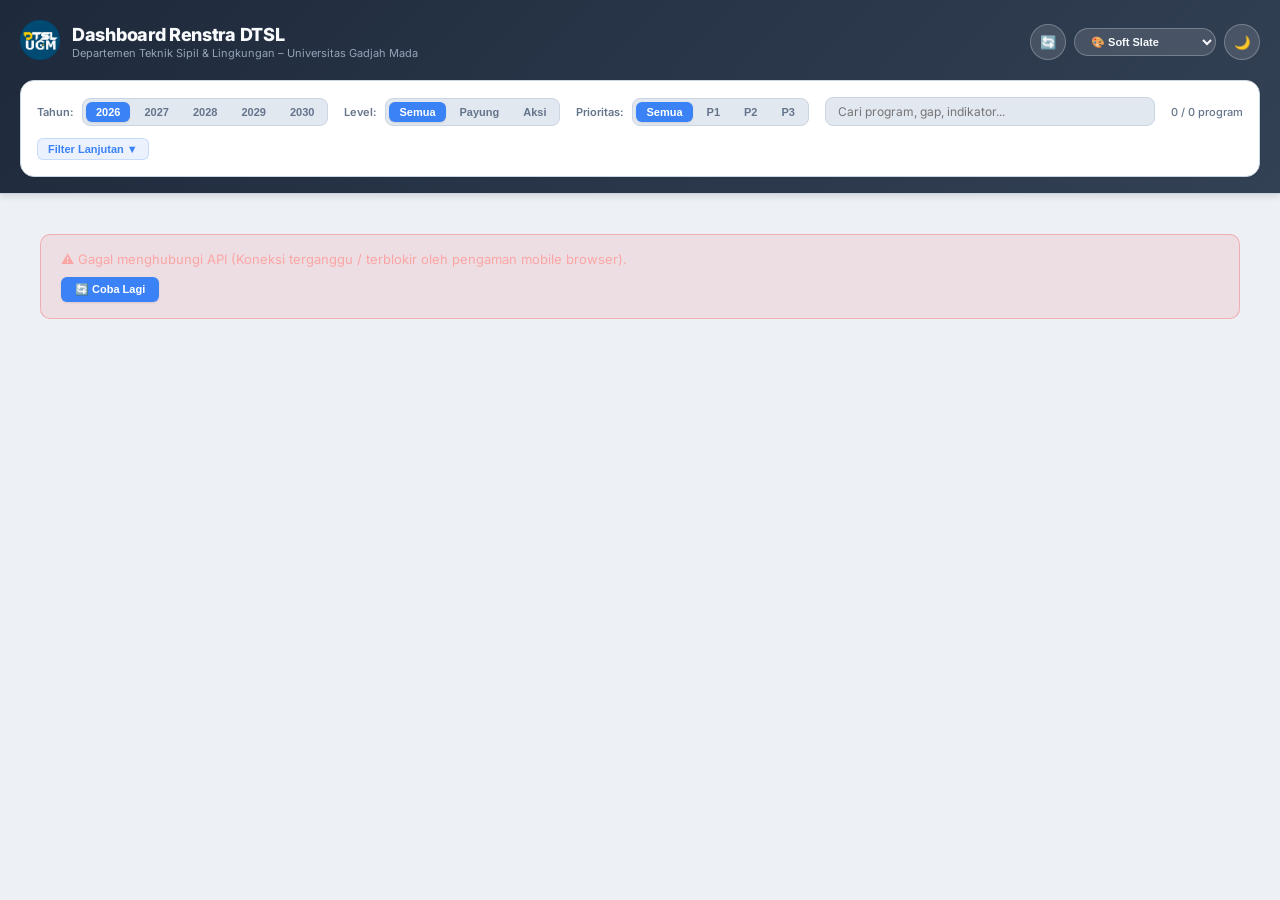
==== dashboard_master.html @ 09e30f54 "Fix variable assignment and format values in dashboard" ====
<!DOCTYPE html>
<html lang="id">

<head>
  <meta charset="UTF-8">
  <meta name="viewport" content="width=device-width, initial-scale=1.0">
  <title>Dashboard Renstra DTSL</title>
  <meta name="description"
    content="Dashboard monitoring data pendukung Rencana Strategis Departemen Teknik Sipil dan Lingkungan FT UGM">
  <link rel="preconnect" href="https://fonts.googleapis.com">
  <link href="https://fonts.googleapis.com/css2?family=Inter:wght@400;500;600;700;800&display=swap" rel="stylesheet">
  <link rel="stylesheet" href="styles.css">
</head>

<body>

  <header class="header">
    <div class="header-inner">
      <div class="header-top">
        <div class="logo-container">
          <img src="logo%20DTSL.png" alt="Logo DTSL" class="dtsl-logo"
            onerror="this.style.display='none'; this.nextElementSibling.style.display='flex'">
          <div class="logo-badge" style="display:none;">📊</div>
        </div>
        <div class="header-title">
          <h1>Dashboard Renstra DTSL</h1>
          <p>Departemen Teknik Sipil &amp; Lingkungan – Universitas Gadjah Mada</p>
        </div>
        <div class="theme-controls">
          <button id="btn-refresh-data" class="theme-toggle" title="Refresh Data dari Spreadsheet"
            aria-label="Refresh Data">
            🔄
          </button>
          <select id="palette-select" class="palette-select" title="Pilih Variasi Tema Palette">
            <option value="slate">🎨 Soft Slate</option>
            <option value="sage">🌿 Warm Sage</option>
            <option value="nordic">🟣 Nordic Twilight</option>
          </select>
          <button id="theme-toggle" class="theme-toggle" aria-label="Toggle Mode Dark/Light">
            🌙
          </button>
        </div>
      </div>
      <div class="filter-panel">
        <div class="filter-top">
          <div class="filter-group-inline">
            <span class="filter-label">Tahun:</span>
            <div class="filter-chips" id="filter-tahun">
              <button class="f-chip active" data-val="2026">2026</button>
              <button class="f-chip" data-val="2027">2027</button>
              <button class="f-chip" data-val="2028">2028</button>
              <button class="f-chip" data-val="2029">2029</button>
              <button class="f-chip" data-val="2030">2030</button>
            </div>
          </div>

          <div class="filter-group-inline">
            <span class="filter-label">Level:</span>
            <div class="filter-chips" id="filter-level">
              <button class="f-chip active" data-val="">Semua</button>
              <button class="f-chip" data-val="Payung">Payung</button>
              <button class="f-chip" data-val="Aksi">Aksi</button>
            </div>
          </div>

          <div class="filter-group-inline">
            <span class="filter-label">Prioritas:</span>
            <div class="filter-chips" id="filter-prioritas">
              <button class="f-chip active" data-val="">Semua</button>
              <button class="f-chip" data-val="1">P1</button>
              <button class="f-chip" data-val="2">P2</button>
              <button class="f-chip" data-val="3">P3</button>
            </div>
          </div>

          <div class="search-box">
            <input type="text" id="filter-search" placeholder="Cari program, gap, indikator...">
          </div>

          <div class="program-count" id="program-count">0 / 0 program</div>
        </div>

        <button class="btn-lanjutan" id="btn-lanjutan">Filter Lanjutan ▼</button>

        <div class="filter-lanjutan-panel" id="filter-lanjutan-panel">
          <div class="filter-group">
            <span class="filter-label">Bidang:</span>
            <select id="filter-bidang">
              <option value="">Semua Bidang</option>
            </select>
          </div>
          <div class="filter-group">
            <span class="filter-label">Program Payung:</span>
            <select id="filter-payung">
              <option value="">Semua Program Payung</option>
            </select>
          </div>
          <div class="filter-group">
            <span class="filter-label">PIC:</span>
            <select id="filter-pic">
              <option value="">Semua PIC</option>
            </select>
          </div>
          <div class="filter-group">
            <span class="filter-label">Sumber Gap:</span>
            <select id="filter-sumber">
              <option value="">Semua Sumber Gap</option>
            </select>
          </div>
        </div>
      </div>
    </div>
  </header>

  <main class="main" id="main-content">
    <div class="loading-overlay" id="loading">
      <div class="spinner"></div>
      <span>Memuat data Renstra...</span>
    </div>
  </main>

  <script>
    // ============================================================
    // KONFIGURASI
    // ============================================================
    const GAS_URL = "https://script.google.com/macros/s/AKfycbzAt7zgfu2Vcob2udooj6aiXQqyfJF-vC3CfpI1e9u-A3dTEus0K0Vx3_q2eGch6qcR/exec";
    const CACHE_KEY = "renstra_raw_v3";
    const CACHE_TTL = 30 * 60 * 1000; // 30 menit
    const BASE_YEAR = 2025;

    // Label PIC (singkat) untuk chip RASCE
    const PIC_LABELS = [
      "PIC Kadep & Sekdep", "PIC Dosen DTSL", "PIC Tendik DTSL",
      "PIC Tim SDM, Sarpras, & Keuangan", "PIC Tim Kerjasama",
      "PIC Tim Akademik", "PIC Tim Jaminan Mutu",
      "PIC Prodi TS", "PIC Prodi TIL", "PIC Prodi TSDA",
      "PIC Prodi MTS", "PIC Prodi MSTT", "PIC Prodi MTPBA",
      "PIC Prodi Doktor TS", "PIC Ketua KBK", "PIC Task Force", "PIC Lain-lain"
    ];
    const PIC_SHORT = [
      "Kadep/Sekdep", "Dosen DTSL", "Tendik DTSL",
      "Tim SDM/Sarpras", "Tim Kerjasama", "Tim Akademik", "Tim JM",
      "Prodi TS", "Prodi TIL", "Prodi TSDA",
      "Prodi MTS", "Prodi MSTT", "Prodi MTPBA",
      "Prodi Doktor TS", "Ketua KBK", "Task Force", "Lain-lain"
    ];

    // ============================================================
    // THEME & PALETTE TOGGLE
    // ============================================================
    const themeToggleBtn = document.getElementById('theme-toggle');
    const paletteSelect = document.getElementById('palette-select');
    const prefersDark = window.matchMedia("(prefers-color-scheme: dark)");

    function applyTheme(t) {
      document.documentElement.setAttribute("data-theme", t);
      localStorage.setItem("theme", t);
      themeToggleBtn.textContent = t === "dark" ? "☀️" : "🌙";
    }

    function applyPalette(p) {
      document.documentElement.setAttribute("data-palette", p);
      localStorage.setItem("palette", p);
      if (paletteSelect) paletteSelect.value = p;
    }

    const savedTheme = localStorage.getItem("theme");
    const savedPalette = localStorage.getItem("palette") || "slate";

    applyTheme(savedTheme || (prefersDark.matches ? "dark" : "light"));
    applyPalette(savedPalette);

    themeToggleBtn.addEventListener("click", () => {
      applyTheme(document.documentElement.getAttribute("data-theme") === "dark" ? "light" : "dark");
    });

    if (paletteSelect) {
      paletteSelect.addEventListener("change", e => {
        applyPalette(e.target.value);
      });
    }

    // ============================================================
    // STATE
    // ============================================================
    let allData = [];
    let colMap = {};

    // Auto-detect year initially, clamp to 2026-2030
    let initialYear = new Date().getFullYear();
    if (initialYear < 2026) initialYear = 2026;
    if (initialYear > 2030) initialYear = 2030;

    let filterState = {
      tahun: initialYear,
      level: "",
      prioritas: "",
      search: "",
      bidang: "",
      payung: "",
      pic: "",
      sumber: ""
    };

    // ============================================================
    // UTILS
    // ============================================================
    function norm(s) { return String(s ?? "").trim().replace(/\s+/g, " "); }

    function buildColMap(headers) {
      const m = {};
      headers.forEach((h, i) => { m[norm(h)] = i; });
      return m;
    }

    function isTruthy(v) {
      if (v === true || v === 1 || v === "1" || v === "TRUE") return true;
      if (typeof v === "number" && v > 0) return true;
      if (typeof v === "string" && v.trim() !== "" && v !== "0" && v.toUpperCase() !== "FALSE") return true;
      return false;
    }

    function parseRow(row, cm) {
      const g = (name) => { const i = cm[norm(name)]; return i !== undefined ? row[i] : null; };

      // Jadwal (10 semester: Genap & Gasal per 2026-2030)
      const semList = ["Genap", "Gasal"];
      const jadwal = [];
      for (let y = 0; y < 5; y++) {
        for (let s of semList) {
          jadwal.push(g(`Jadwal ${BASE_YEAR + y} ${s}`));
        }
      }

      // Realisasi/Pelaksanaan (10 semester: Genap & Gasal per 2026-2030)
      const pelaksanaan = [];
      for (let y = 0; y < 5; y++) {
        for (let s of semList) {
          const v = g(`Pelaksanaan ${BASE_YEAR + y} ${s}`);
          pelaksanaan.push(v !== null ? v : null);
        }
      }

      // RASCE: PIC_LABELS, filter non-empty
      const rasce = PIC_LABELS.map((lbl, idx) => ({
        short: PIC_SHORT[idx],
        role: norm(g(lbl))
      })).filter(p => p.role !== "");

      // Anggaran & Sumber (5 tahun)
      const anggaran = [0, 1, 2, 3, 4].map(i => g(`Anggaran ${BASE_YEAR + i} (juta Rupiah)`) ?? g(`Anggaran ${BASE_YEAR + i}`));
      const sumberAnggaran = [0, 1, 2, 3, 4].map(i => g(`Sumber anggaran ${BASE_YEAR + i} (% Sumber)`) ?? g(`Sumber anggaran ${BASE_YEAR + i}`));

      return {
        no: g("No"),
        bidang: norm(g("Bidang")),
        gap: norm(g("Gap")),
        programPayung: norm(g("Program Payung")),
        id: norm(g("ID")),
        indikator: norm(g("Indikator Kinerja (Key Performance)")),
        sumberGap: norm(g("Sumber Gap")),
        program: norm(g("Program (Aksi)")),
        level: norm(g("Level")),
        priority: g("Priority (1-3)"),
        value: g("VALUE"),
        satuan: norm(g("Satuan Output")),
        namaDatabase: norm(g("Nama Database")),
        sheetUrl: norm(g("Sheet")),
        baseline2025: g("Baseline (2025)"),
        target2026: g("Target 2026"),
        target2027: g("Target 2027"),
        target2028: g("Target 2028"),
        target2029: g("Target 2029"),
        target2030: g("Target 2030"),
        ultimate: g("Ultimate 2030"),
        tipeTarget: norm(g("Tipe Target")),
        notePerubahan: norm(g("Note Perubahan")),
        remark: norm(g("Remark")),
        jadwal, rasce, pelaksanaan,
        evaluasi: norm(g("Evaluasi")),
        anggaran, sumberAnggaran
      };
    }

    function parseRawData(raw) {
      if (!raw || raw.length < 2) return [];
      const cm = buildColMap(raw[0]);
      colMap = cm;
      const items = [];
      for (let i = 1; i < raw.length; i++) {
        const item = parseRow(raw[i], cm);
        if (item.program) items.push(item); // skip empty rows
      }
      return items;
    }

    // ── Persentase selesai (tahun berjalan) ──
    // Logika: bandingkan JUMLAH NILAI realisasi vs jadwal (bukan jumlah slot)
    // Contoh: Jadwal Genap=15, Gasal=5 → total=20; Realisasi Genap=15, Gasal=2 → total=17 → 17/20 = 85%
    // Fallback ke hitung slot (boolean) jika nilai bukan numerik (misal: TRUE/v/✓)
    function hitungPersen(item, yrOff) {
      const jSlice = item.jadwal.slice(yrOff, yrOff + 2);
      const pSlice = item.pelaksanaan.slice(yrOff, yrOff + 2);

      // Coba hitung berdasarkan nilai numerik
      const jNums = jSlice.map(v => parseFloat(v)).filter(v => !isNaN(v) && v > 0);
      if (jNums.length > 0) {
        const totalJ = jNums.reduce((a, b) => a + b, 0);
        if (totalJ <= 0) return null;
        const pNums = pSlice.map(v => parseFloat(v)).filter(v => !isNaN(v) && v >= 0);
        const totalP = pNums.reduce((a, b) => a + b, 0);
        return Math.min(100, Math.round((totalP / totalJ) * 100));
      }

      // Fallback: hitung slot boolean (TRUE/v/✓)
      const totalJ = jSlice.filter(isTruthy).length;
      if (totalJ === 0) return null;
      const totalP = pSlice.filter(isTruthy).length;
      return Math.round((totalP / totalJ) * 100);
    }

    // ── Progress bar baseline→ultimate ──
    function progressPct(item) {
      const b = parseFloat(item.baseline2025) || 0;
      const u = parseFloat(item.ultimate) || 0;
      if (u <= 0) return 0;
      return Math.min(100, Math.round((b / u) * 100));
    }

    function bidangKey(b) {
      if (!b) return "other";
      const s = b.toLowerCase();
      if (s.includes("pendidikan")) return "pendidikan";
      if (s.includes("penelitian")) return "penelitian";
      if (s.includes("pkm") || s.includes("pengabdian")) return "pkm";
      if (s.includes("sdm")) return "sdm";
      if (s.includes("ekosistem") || s.includes("berkelanjutan")) return "ekosistem";
      return "other";
    }

    function bidangColor(b) {
      return { pendidikan: "#6366f1", penelitian: "#a855f7", pkm: "#10b981", sdm: "#f59e0b", ekosistem: "#06b6d4", other: "#8b92b3" }[bidangKey(b)] || "#8b92b3";
    }

    function fv(v) {
      if (v === null || v === undefined || v === "") return "—";
      if (typeof v === "number") return Number.isInteger(v) ? v.toLocaleString("id-ID") : v.toLocaleString("id-ID", { maximumFractionDigits: 2 });
      return String(v);
    }

    function esc(s) { return String(s || "").replace(/&/g, "&amp;").replace(/</g, "&lt;").replace(/>/g, "&gt;"); }

    function formatQChipLabel(lbl, val) {
      if (val === null || val === undefined || val === "" || val === false || val === "FALSE" || val === 0 || val === "0") {
        return lbl;
      }
      const str = String(val).trim();
      if (str.toUpperCase() === "TRUE" || str.toLowerCase() === "v" || str === "✓") {
        return lbl;
      }
      return `${lbl}: ${str}`;
    }

    // ============================================================
    // CARD HTML BUILDER
    // ============================================================
    function buildCard(item, bidangCls, targetYear, yrOff) {
      const pct = hitungPersen(item, yrOff);
      const pgPct = pct !== null ? pct : 0;

      // ── Badges baris atas ──
      const priBadge = item.priority ? `<span class="badge badge-p${item.priority}">P${item.priority}</span>` : "";
      const lvlBadge = item.level === "Payung"
        ? `<span class="badge badge-payung">Payung</span>`
        : `<span class="badge badge-aksi">Aksi</span>`;
      const tipeLower = (item.tipeTarget || "").toLowerCase();
      const tipeCls = tipeLower.includes("kumulatif") ? "badge-kumulatif" : tipeLower.includes("inkrement") ? "badge-inkremental" : "badge-tipe";
      const tipeBadge = item.tipeTarget ? `<span class="badge ${tipeCls}">${esc(item.tipeTarget)}</span>` : "";

      // ── Sumber Gap chips ──
      let sumberHtml = "";
      if (item.sumberGap) {
        const chips = item.sumberGap.split(/[,;]/).map(s => s.trim()).filter(Boolean)
          .map(s => `<span class="sumber-chip">${esc(s)}</span>`).join("");
        sumberHtml = `<div class="card-sumber"><span class="sumber-label">Sumber:</span>${chips}</div>`;
      }

      // ── RASCE chips (tampilkan semua PIC) ──
      let rasceHtml = "";
      if (item.rasce.length > 0) {
        const allChips = item.rasce.map(p =>
          `<span class="rasce-chip">`
          + `<span class="rasce-role role-${esc(p.role)}">${esc(p.role)}</span>${esc(p.short)}</span>`
        ).join("");
        rasceHtml = `<div class="card-rasce"><span class="rasce-label">RASCE:</span>${allChips}</div>`;
      }

      // ── Jadwal & Realisasi chips (2 Semester: Genap & Gasal per tahun berjalan) ──
      const semLabels = ["Genap", "Gasal"];
      const jadwalQ = item.jadwal.slice(yrOff, yrOff + 2);
      const realQ = item.pelaksanaan.slice(yrOff, yrOff + 2);

      const jadwalChips = semLabels.map((lbl, i) => {
        const val = jadwalQ[i];
        const active = isTruthy(val);
        const text = formatQChipLabel(lbl, val);
        const titleText = active ? `Jadwal ${lbl}: ${esc(val)}` : `Tidak dijadwalkan`;
        return `<span class="q-chip${active ? " scheduled" : ""}" title="${titleText}">${esc(text)}</span>`;
      }).join("");

      const realChips = semLabels.map((lbl, i) => {
        const val = realQ[i].toFixed(3);
        const active = isTruthy(val);
        const text = formatQChipLabel(lbl, val);
        if (active) {
          const isScheduled = isTruthy(jadwalQ[i]);
          const cls = isScheduled ? "realized" : "realized-check";
          const titleText = `Realisasi ${lbl}: ${esc(val)}`;
          return `<span class="q-chip ${cls}" title="${titleText}">${esc(text)}</span>`;
        }
        return `<span class="q-chip" title="Belum terealisasi">${esc(text)}</span>`;
      }).join("");

      // ── KPI: Baseline → Target tahun berjalan → Ultimate ──
      const targetCurYear = item[`target${targetYear}`] ?? item.target2026;
      const tgtLabel = `Target ${targetYear}`;

      // ── Footer: Gap, Note, Remark ──
      let footerRows = "";
      if (item.gap) footerRows += `<div class="footer-row"><span class="footer-icon">⚠️</span><strong>Gap:</strong> <em>${esc(item.gap)}</em></div>`;
      if (item.notePerubahan) footerRows += `<div class="footer-row"><span class="footer-icon">📝</span><strong>Note:</strong> ${esc(item.notePerubahan)}</div>`;
      if (item.remark) footerRows += `<div class="footer-row"><span class="footer-icon">💬</span><strong>Remark:</strong> ${esc(item.remark)}</div>`;
      const footerHtml = footerRows ? `<div class="card-footer-info">${footerRows}</div>` : "";

      return `<div class="card ${bidangCls}">
  <div class="card-top">
    <span class="card-id">${esc(item.id)}</span>
    <div class="card-badges">${priBadge}${lvlBadge}${tipeBadge}</div>
  </div>
  <div class="card-title">${esc(item.program)}</div>
  ${item.programPayung ? `<div class="card-program-payung"><span class="card-row-icon">☂️</span>${esc(item.programPayung)}</div>` : ""}
  ${item.indikator ? `<div class="card-indikator-kinerja"><span class="card-row-icon">⏱️</span><span>Indikator:</span> ${esc(item.indikator)}</div>` : ""}
  <div class="card-kpi">
    <div class="kpi-box">
      <div class="kpi-label">Baseline 2025</div>
      <div class="kpi-value">${fv(item.baseline2025)}</div>
      <div class="kpi-unit">${esc(item.satuan)}</div>
    </div>
    <div class="kpi-arrow">→</div>
    <div class="kpi-box">
      <div class="kpi-label">${tgtLabel}</div>
      <div class="kpi-value">${fv(targetCurYear)}</div>
      <div class="kpi-unit">${esc(item.satuan)}</div>
    </div>
    ${item.ultimate !== null ? `<div class="kpi-ultimate">
      <div class="kpi-label">Ultimate</div>
      <div class="kpi-value">${fv(item.ultimate)}</div>
    </div>` : ""}
  </div>
  <div class="card-progress-wrap">
    <div class="card-progress-header">
      <span class="card-progress-label">📊 Progress Pelaksanaan</span>
      <span class="card-progress-pct">${pgPct}%</span>
    </div>
    <div class="card-progress"><div class="card-progress-fill" style="width:${pgPct}%"></div></div>
  </div>
  <div class="card-schedule">
    <div class="schedule-row">
      <span class="schedule-label"><span class="schedule-icon">📅</span>Jadwal:</span>
      <div class="schedule-chips">${jadwalChips}</div>
    </div>
    <div class="schedule-row">
      <span class="schedule-label"><span class="schedule-icon">✅</span>Realisasi:</span>
      <div class="schedule-chips">${realChips}</div>
    </div>
  </div>
  ${sumberHtml}${rasceHtml}${footerHtml}
</div>`;
    }

    // ============================================================
    // RENDER DASHBOARD
    // ============================================================
    function renderDashboard(data) {
      const container = document.getElementById("main-content");
      if (!data || !data.length) {
        container.innerHTML = `<div class="empty-state"><div class="emoji">🔍</div><p>Tidak ada data yang sesuai filter.</p></div>`;
        return;
      }

      const yrOff = Math.max(0, Math.min(8, (filterState.tahun - BASE_YEAR) * 2));

      let html = `
        <div class="grid-header-wrap">
          <h2>Daftar Program</h2>
          <span class="grid-target-info">Target tampil: ${filterState.tahun}</span>
        </div>
        <div class="cards-grid">
      `;

      data.forEach(item => {
        const key = bidangKey(item.bidang);
        html += buildCard(item, `bidang-${key}`, filterState.tahun, yrOff);
      });

      html += `</div>`;
      container.innerHTML = html;
    }

    // ============================================================
    // FILTER & STATS
    // ============================================================
    function applyFilter() {
      let filtered = allData;

      if (filterState.level) {
        filtered = filtered.filter(d => d.level === filterState.level);
      }
      if (filterState.prioritas) {
        filtered = filtered.filter(d => String(d.priority) === filterState.prioritas);
      }
      if (filterState.bidang) {
        filtered = filtered.filter(d => d.bidang === filterState.bidang);
      }
      if (filterState.payung) {
        filtered = filtered.filter(d => d.programPayung === filterState.payung);
      }
      if (filterState.pic) {
        filtered = filtered.filter(d => d.rasce.some(r => r.short === filterState.pic || r.label === filterState.pic));
      }
      if (filterState.sumber) {
        filtered = filtered.filter(d => d.sumberGap && d.sumberGap.includes(filterState.sumber));
      }
      if (filterState.search) {
        const s = filterState.search.toLowerCase();
        filtered = filtered.filter(d =>
          (d.program && d.program.toLowerCase().includes(s)) ||
          (d.indikator && d.indikator.toLowerCase().includes(s)) ||
          (d.gap && d.gap.toLowerCase().includes(s)) ||
          (d.id && d.id.toLowerCase().includes(s))
        );
      }

      document.getElementById("program-count").innerText = `${filtered.length} / ${allData.length} program`;
      renderDashboard(filtered);
    }

    // ============================================================
    // CACHE (localStorage, TTL 30 menit)
    // ============================================================
    function loadCache() {
      try {
        const c = JSON.parse(localStorage.getItem(CACHE_KEY));
        if (c && Date.now() - c.ts < CACHE_TTL) return c.raw;
      } catch (e) { }
      return null;
    }
    function saveCache(raw) {
      try { localStorage.setItem(CACHE_KEY, JSON.stringify({ ts: Date.now(), raw })); } catch (e) { }
    }
    function clearCache() { localStorage.removeItem(CACHE_KEY); }

    // ============================================================
    // HANDLE DATA (JSONP callback)
    // ============================================================
    function handleDataRenstra(payload) {
      const old = document.getElementById("jsonp-script");
      if (old) old.remove();

      if (payload.error) {
        document.getElementById("main-content").innerHTML =
          `<div class="error-box">⚠️ Error dari API: ${esc(payload.error)}</div>`;
        return;
      }

      const raw = payload.raw;
      if (!raw || raw.length < 2) {
        document.getElementById("main-content").innerHTML =
          `<div class="empty-state"><div class="emoji">📭</div><p>Data kosong dari spreadsheet.</p></div>`;
        return;
      }

      saveCache(raw);
      processAndRender(raw);
    }

    function processAndRender(raw) {
      allData = parseRawData(raw);

      // Populate Lanjutan Dropdowns
      const setBidang = new Set();
      const setPayung = new Set();
      const setPic = new Set();
      const setSumber = new Set();

      allData.forEach(d => {
        if (d.bidang) setBidang.add(d.bidang);
        if (d.programPayung) setPayung.add(d.programPayung);
        if (d.sumberGap) {
          d.sumberGap.split(/[,;]/).forEach(s => setSumber.add(s.trim()));
        }
        d.rasce.forEach(p => setPic.add(p.short));
      });

      const fillSelect = (id, set, def) => {
        const el = document.getElementById(id);
        el.innerHTML = `<option value="">${def}</option>`;
        Array.from(set).filter(Boolean).sort().forEach(v => {
          const opt = document.createElement("option");
          opt.value = v;
          opt.textContent = v.length > 55 ? v.substring(0, 55) + "…" : v;
          el.appendChild(opt);
        });
      };

      fillSelect("filter-bidang", setBidang, "Semua Bidang");
      fillSelect("filter-payung", setPayung, "Semua Program Payung");
      fillSelect("filter-pic", setPic, "Semua PIC");
      fillSelect("filter-sumber", setSumber, "Semua Sumber Gap");

      // Initialize UI for chips
      document.querySelectorAll('#filter-tahun .f-chip').forEach(btn => {
        if (btn.dataset.val == filterState.tahun) btn.classList.add('active');
        else btn.classList.remove('active');
      });

      applyFilter();
    }

    // ============================================================
    // FETCH DATA (Dual-Layer: Native Fetch API + JSONP Fallback)
    // ============================================================
    async function fetchData(forceRefresh = false) {
      if (!forceRefresh) {
        const cached = loadCache();
        if (cached) {
          console.log("[Renstra] Cache hit — menggunakan data tersimpan.");
          processAndRender(cached);
          return;
        }
      }

      document.getElementById("main-content").innerHTML =
        `<div class="loading-overlay"><div class="spinner"></div><span>Memuat data Renstra...</span></div>`;

      // 1. Coba menggunakan Fetch API terlebih dahulu (lebih responsif & ramah mobile browser)
      try {
        const res = await fetch(`${GAS_URL}?_=${Date.now()}`);
        if (res.ok) {
          const data = await res.json();
          if (data && data.raw) {
            handleDataRenstra(data);
            return;
          }
        }
      } catch (err) {
        console.warn("[Renstra] Fetch API gagal/terblokir, mencoba teknik JSONP...", err);
      }

      // 2. Fallback menggunakan Tag Script JSONP
      const oldScript = document.getElementById("jsonp-script");
      if (oldScript) oldScript.remove();

      const script = document.createElement("script");
      script.id = "jsonp-script";
      script.src = `${GAS_URL}?callback=handleDataRenstra&_=${Date.now()}`;
      script.onerror = () => {
        document.getElementById("main-content").innerHTML =
          `<div class="error-box">
            <p>⚠️ Gagal menghubungi API (Koneksi terganggu / terblokir oleh pengaman mobile browser).</p>
            <button onclick="clearCache(); fetchData(true);" class="f-chip active" style="margin-top:10px; cursor:pointer; padding:6px 14px;">🔄 Coba Lagi</button>
          </div>`;
      };
      document.body.appendChild(script);
    }

    // ============================================================
    // EVENT LISTENERS
    // ============================================================
    // Chips Listeners
    function setupChips(containerId, stateKey) {
      document.getElementById(containerId).addEventListener("click", e => {
        if (e.target.classList.contains("f-chip")) {
          // Update active class
          document.querySelectorAll(`#${containerId} .f-chip`).forEach(b => b.classList.remove("active"));
          e.target.classList.add("active");
          // Update state and re-filter
          filterState[stateKey] = e.target.dataset.val;
          if (stateKey === 'tahun') filterState.tahun = parseInt(e.target.dataset.val);
          applyFilter();
        }
      });
    }

    setupChips("filter-tahun", "tahun");
    setupChips("filter-level", "level");
    setupChips("filter-prioritas", "prioritas");

    // Search Box Listener
    const searchInput = document.getElementById("filter-search");
    let searchTimeout;
    searchInput.addEventListener("input", e => {
      clearTimeout(searchTimeout);
      searchTimeout = setTimeout(() => {
        filterState.search = e.target.value;
        applyFilter();
      }, 300);
    });

    // Toggle Lanjutan
    const btnLanjutan = document.getElementById("btn-lanjutan");
    const panelLanjutan = document.getElementById("filter-lanjutan-panel");
    btnLanjutan.addEventListener("click", () => {
      panelLanjutan.classList.toggle("open");
      if (panelLanjutan.classList.contains("open")) {
        btnLanjutan.innerHTML = "Filter Lanjutan ▲";
      } else {
        btnLanjutan.innerHTML = "Filter Lanjutan ▼";
      }
    });

    // Dropdowns Listeners
    document.getElementById("filter-bidang").addEventListener("change", e => { filterState.bidang = e.target.value; applyFilter(); });
    document.getElementById("filter-payung").addEventListener("change", e => { filterState.payung = e.target.value; applyFilter(); });
    document.getElementById("filter-pic").addEventListener("change", e => { filterState.pic = e.target.value; applyFilter(); });
    document.getElementById("filter-sumber").addEventListener("change", e => { filterState.sumber = e.target.value; applyFilter(); });

    // Refresh Data Button
    const btnRefresh = document.getElementById("btn-refresh-data");
    if (btnRefresh) {
      btnRefresh.addEventListener("click", () => {
        btnRefresh.style.transform = "rotate(360deg)";
        btnRefresh.style.transition = "transform 0.5s ease";
        clearCache();
        fetchData(true);
        setTimeout(() => { btnRefresh.style.transform = ""; btnRefresh.style.transition = ""; }, 500);
      });
    }

    // Double click header to clear cache
    document.querySelector(".header-title").addEventListener("dblclick", () => {
      clearCache();
      fetchData(true);
    });



    // ============================================================
    // INIT
    // ============================================================
    fetchData();
  </script>
</body>

</html>
---- styles.css ----
*,
*::before,
*::after {
  box-sizing: border-box;
  margin: 0;
  padding: 0;
}

:root {
  /* Soft Slate Theme (Default Light Mode - Non-glaring) */
  --bg: #edf0f5;
  --surface: #ffffff;
  --surface2: #e2e8f0;
  --border: #cbd5e1;
  --text: #1e293b;
  --text-muted: #64748b;
  --radius: 14px;

  --header-bg: linear-gradient(135deg, #1e293b 0%, #334155 100%);
  --header-text: #f8fafc;
  --header-text-muted: #94a3b8;

  --pendidikan: #4338ca;
  --pendidikan-bg: rgba(67, 56, 202, 0.08);
  --penelitian: #7e22ce;
  --penelitian-bg: rgba(126, 34, 206, 0.08);
  --pkm: #047857;
  --pkm-bg: rgba(4, 120, 87, 0.08);
  --sdm: #d97706;
  --sdm-bg: rgba(217, 119, 6, 0.08);
  --ekosistem: #0e7490;
  --ekosistem-bg: rgba(14, 116, 144, 0.08);
}

/* ── PALETTE VARIANTS (LIGHT) ── */
html[data-palette="sage"] {
  --bg: #f4f3ee;
  --surface: #ffffff;
  --surface2: #e8e6df;
  --border: #dcd8cd;
  --text: #2c3531;
  --text-muted: #5e6b66;

  --header-bg: linear-gradient(135deg, #2d3b36 0%, #445650 100%);
  --header-text: #f4f3ee;
  --header-text-muted: #a3b2ac;

  --pendidikan: #2d5a4c;
  --pendidikan-bg: rgba(45, 90, 76, 0.08);
  --penelitian: #5a3d5c;
  --penelitian-bg: rgba(90, 61, 92, 0.08);
  --pkm: #1b6a4a;
  --pkm-bg: rgba(27, 106, 74, 0.08);
  --sdm: #b46b14;
  --sdm-bg: rgba(180, 107, 20, 0.08);
  --ekosistem: #2b6d77;
  --ekosistem-bg: rgba(43, 109, 119, 0.08);
}

html[data-palette="nordic"] {
  --bg: #f2f1f8;
  --surface: #ffffff;
  --surface2: #e5e3f0;
  --border: #d5d1e6;
  --text: #212038;
  --text-muted: #62607d;

  --header-bg: linear-gradient(135deg, #282645 0%, #413d6a 100%);
  --header-text: #f8fafc;
  --header-text-muted: #a7a4cf;

  --pendidikan: #5b46b8;
  --pendidikan-bg: rgba(91, 70, 184, 0.08);
  --penelitian: #8638a6;
  --penelitian-bg: rgba(134, 56, 166, 0.08);
  --pkm: #0f766e;
  --pkm-bg: rgba(15, 118, 110, 0.08);
  --sdm: #c26910;
  --sdm-bg: rgba(194, 105, 16, 0.08);
  --ekosistem: #1d70b8;
  --ekosistem-bg: rgba(29, 112, 184, 0.08);
}

/* ── DARK MODE (SLATE MIDNIGHT - NON-GLOOMY) ── */
[data-theme="dark"] {
  --bg: #0f172a;
  --surface: #1e293b;
  --surface2: #334155;
  --border: rgba(255, 255, 255, 0.12);
  --text: #f8fafc;
  --text-muted: #94a3b8;

  --header-bg: linear-gradient(135deg, #1e293b 0%, #0f172a 100%);
  --header-text: #f8fafc;
  --header-text-muted: #94a3b8;

  --pendidikan: #818cf8;
  --pendidikan-bg: rgba(129, 140, 248, 0.15);
  --penelitian: #c084fc;
  --penelitian-bg: rgba(192, 132, 252, 0.15);
  --pkm: #34d399;
  --pkm-bg: rgba(52, 211, 153, 0.15);
  --sdm: #fbbf24;
  --sdm-bg: rgba(251, 191, 36, 0.15);
  --ekosistem: #22d3ee;
  --ekosistem-bg: rgba(34, 211, 238, 0.15);
}

/* ── DARK MODE PALETTES ── */
html[data-theme="dark"][data-palette="sage"] {
  --bg: #111a17;
  --surface: #1b2622;
  --surface2: #283832;
  --border: rgba(255, 255, 255, 0.1);
  --text: #f0f4f2;
  --text-muted: #8ca39a;

  --header-bg: linear-gradient(135deg, #1b2622 0%, #111a17 100%);
  --header-text: #f0f4f2;
  --header-text-muted: #8ca39a;

  --pendidikan: #68c3a3;
  --pendidikan-bg: rgba(104, 195, 163, 0.15);
  --penelitian: #d4a5d9;
  --penelitian-bg: rgba(212, 165, 217, 0.15);
  --pkm: #4ade80;
  --pkm-bg: rgba(74, 222, 128, 0.15);
  --sdm: #fcd34d;
  --sdm-bg: rgba(252, 211, 77, 0.15);
  --ekosistem: #38bdf8;
  --ekosistem-bg: rgba(56, 189, 248, 0.15);
}

html[data-theme="dark"][data-palette="nordic"] {
  --bg: #121222;
  --surface: #1b1b30;
  --surface2: #2a2a46;
  --border: rgba(255, 255, 255, 0.1);
  --text: #f2f1fa;
  --text-muted: #9795c4;

  --header-bg: linear-gradient(135deg, #1b1b30 0%, #121222 100%);
  --header-text: #f2f1fa;
  --header-text-muted: #9795c4;

  --pendidikan: #a5b4fc;
  --pendidikan-bg: rgba(165, 180, 252, 0.15);
  --penelitian: #e879f9;
  --penelitian-bg: rgba(232, 121, 249, 0.15);
  --pkm: #2dd4bf;
  --pkm-bg: rgba(45, 212, 191, 0.15);
  --sdm: #facc15;
  --sdm-bg: rgba(250, 204, 21, 0.15);
  --ekosistem: #38bdf8;
  --ekosistem-bg: rgba(56, 189, 248, 0.15);
}

body {
  font-family: 'Inter', sans-serif;
  background: var(--bg);
  color: var(--text);
  min-height: 100vh;
}

/* HEADER */
.header {
  background: var(--header-bg);
  border-bottom: 1px solid var(--border);
  color: var(--header-text);
  padding: 20px 20px 16px;
  position: sticky;
  top: 0;
  z-index: 100;
  backdrop-filter: blur(12px);
  box-shadow: 0 4px 6px -1px rgba(0, 0, 0, 0.1);
}

.header-inner {
  max-width: 1280px;
  margin: 0 auto;
}

.header-top {
  display: flex;
  align-items: center;
  gap: 12px;
  margin-bottom: 16px;
  flex-wrap: wrap;
}

.logo-container {
  flex-shrink: 0;
}

.dtsl-logo {
  height: 40px;
  width: auto;
  object-fit: contain;
}

.logo-badge {
  background: linear-gradient(135deg, #6366f1, #a855f7);
  border-radius: 10px;
  width: 40px;
  height: 40px;
  display: flex;
  align-items: center;
  justify-content: center;
  font-size: 18px;
  flex-shrink: 0;
}

.theme-controls {
  display: flex;
  align-items: center;
  gap: 8px;
  margin-left: auto;
}

.palette-select {
  background: rgba(255, 255, 255, 0.12);
  border: 1px solid rgba(255, 255, 255, 0.25);
  color: var(--header-text);
  font-size: 11px;
  font-weight: 600;
  padding: 6px 12px;
  border-radius: 20px;
  outline: none;
  cursor: pointer;
  backdrop-filter: blur(8px);
  transition: all 0.2s;
}

.palette-select option {
  background: var(--surface);
  color: var(--text);
  font-weight: 500;
}

.palette-select:hover {
  background: rgba(255, 255, 255, 0.2);
}

.theme-toggle {
  background: rgba(255, 255, 255, 0.12);
  border: 1px solid rgba(255, 255, 255, 0.25);
  color: var(--header-text);
  width: 36px;
  height: 36px;
  border-radius: 50%;
  display: flex;
  align-items: center;
  justify-content: center;
  cursor: pointer;
  transition: all 0.2s;
}

.theme-toggle:hover {
  transform: scale(1.05);
  background: rgba(255, 255, 255, 0.2);
}

.header-title h1 {
  font-size: 18px;
  font-weight: 800;
  letter-spacing: -0.3px;
  color: var(--header-text);
}

.header-title p {
  font-size: 11px;
  color: var(--header-text-muted);
  margin-top: 1px;
}

/* NEW FILTERS UI */
.filter-panel {
  background: var(--surface);
  border: 1px solid var(--border);
  border-radius: var(--radius);
  padding: 16px;
  margin-top: 16px;
  box-shadow: 0 1px 3px rgba(0, 0, 0, 0.05);
}

.filter-top {
  display: flex;
  flex-wrap: wrap;
  align-items: center;
  gap: 16px;
  margin-bottom: 12px;
}

.filter-group-inline {
  display: flex;
  align-items: center;
  gap: 8px;
}

.filter-label {
  font-size: 11px;
  font-weight: 600;
  color: var(--text-muted);
}

.filter-chips {
  display: flex;
  gap: 4px;
  background: var(--surface2);
  padding: 3px;
  border-radius: 8px;
  border: 1px solid var(--border);
}

.f-chip {
  background: transparent;
  border: none;
  color: var(--text-muted);
  font-size: 11px;
  font-weight: 600;
  padding: 4px 10px;
  border-radius: 6px;
  cursor: pointer;
  transition: all 0.2s;
}

.f-chip:hover {
  background: rgba(99, 102, 241, 0.1);
  color: #6366f1;
}

.f-chip.active {
  background: #3b82f6;
  color: #fff;
  box-shadow: 0 1px 2px rgba(0, 0, 0, 0.1);
}

.search-box {
  flex: 1;
  min-width: 200px;
}

.search-box input {
  width: 100%;
  padding: 6px 12px;
  border-radius: 8px;
  border: 1px solid var(--border);
  background: var(--surface2);
  color: var(--text);
  font-size: 12px;
  font-family: 'Inter', sans-serif;
  outline: none;
  transition: border-color 0.2s;
}

.search-box input:focus {
  border-color: #3b82f6;
}

.program-count {
  font-size: 11px;
  color: var(--text-muted);
  font-weight: 500;
}

.btn-lanjutan {
  background: rgba(59, 130, 246, 0.1);
  color: #3b82f6;
  border: 1px solid rgba(59, 130, 246, 0.2);
  border-radius: 6px;
  padding: 4px 10px;
  font-size: 11px;
  font-weight: 600;
  cursor: pointer;
  display: flex;
  align-items: center;
  gap: 4px;
  transition: all 0.2s;
}

.btn-lanjutan:hover {
  background: rgba(59, 130, 246, 0.2);
}

.filter-lanjutan-panel {
  display: none;
  grid-template-columns: repeat(auto-fill, minmax(200px, 1fr));
  gap: 12px;
  padding-top: 12px;
  margin-top: 12px;
  border-top: 1px solid var(--border);
}

.filter-lanjutan-panel.open {
  display: grid;
}

.filter-group {
  display: flex;
  flex-direction: column;
  gap: 4px;
}

.filter-group select {
  background: var(--surface2);
  border: 1px solid var(--border);
  color: var(--text);
  padding: 6px 10px;
  border-radius: 6px;
  font-size: 12px;
  font-family: 'Inter', sans-serif;
  outline: none;
  cursor: pointer;
}

/* GRID HEADER */
.grid-header-wrap {
  display: flex;
  justify-content: space-between;
  align-items: center;
  margin-bottom: 16px;
  padding-bottom: 8px;
  border-bottom: 1px solid var(--border);
}

.grid-header-wrap h2 {
  font-size: 16px;
  font-weight: 700;
}

.grid-target-info {
  font-size: 11px;
  color: var(--text-muted);
  font-weight: 600;
}

/* STATS BAR */
.stats-bar {
  max-width: 1280px;
  margin: 16px auto 0;
  padding: 0 20px;
  display: flex;
  gap: 8px;
  flex-wrap: wrap;
}

.stat-chip {
  background: var(--surface);
  border: 1px solid var(--border);
  border-radius: 20px;
  padding: 4px 12px;
  font-size: 11px;
  color: var(--text-muted);
  display: flex;
  align-items: center;
  gap: 6px;
}

.stat-chip strong {
  color: var(--text);
}

/* MAIN CONTENT */
.main {
  max-width: 1280px;
  margin: 0 auto;
  padding: 20px;
}

/* BIDANG SECTION */
.bidang-section {
  margin-bottom: 32px;
}

.bidang-header {
  display: flex;
  align-items: center;
  gap: 10px;
  margin-bottom: 14px;
  padding-bottom: 10px;
  border-bottom: 1px solid var(--border);
}

.bidang-dot {
  width: 10px;
  height: 10px;
  border-radius: 50%;
  flex-shrink: 0;
}

.bidang-header h2 {
  font-size: 15px;
  font-weight: 700;
  letter-spacing: -0.2px;
}

.bidang-count {
  background: var(--surface2);
  border-radius: 20px;
  padding: 2px 8px;
  font-size: 10px;
  color: var(--text-muted);
  margin-left: auto;
}

/* INDIKATOR GROUP */
.indikator-group {
  margin-bottom: 20px;
}

.indikator-header {
  font-size: 11px;
  font-weight: 600;
  color: var(--text-muted);
  text-transform: uppercase;
  letter-spacing: 0.4px;
  margin-bottom: 10px;
  padding-left: 4px;
}

/* CARDS GRID */
.cards-grid {
  display: grid;
  grid-template-columns: repeat(auto-fill, minmax(280px, 1fr));
  gap: 12px;
}

/* CARD */
.card {
  background: var(--surface);
  border: 1px solid var(--border);
  border-radius: var(--radius);
  padding: 14px;
  transition: transform 0.2s, box-shadow 0.2s, border-color 0.2s;
  cursor: default;
  position: relative;
  overflow: hidden;
}

.card::before {
  content: '';
  position: absolute;
  top: 0;
  left: 0;
  right: 0;
  height: 2px;
  border-radius: var(--radius) var(--radius) 0 0;
}

.card:hover {
  transform: translateY(-2px);
  box-shadow: 0 8px 24px rgba(0, 0, 0, 0.3);
}

/* Warna accent per bidang */
.card.bidang-pendidikan::before {
  background: var(--pendidikan);
}

.card.bidang-pendidikan:hover {
  border-color: rgba(99, 102, 241, 0.35);
}

.card.bidang-penelitian::before {
  background: var(--penelitian);
}

.card.bidang-penelitian:hover {
  border-color: rgba(168, 85, 247, 0.35);
}

.card.bidang-pkm::before {
  background: var(--pkm);
}

.card.bidang-pkm:hover {
  border-color: rgba(16, 185, 129, 0.35);
}

.card.bidang-sdm::before {
  background: var(--sdm);
}

.card.bidang-sdm:hover {
  border-color: rgba(245, 158, 11, 0.35);
}

.card.bidang-ekosistem::before {
  background: var(--ekosistem);
}

.card.bidang-ekosistem:hover {
  border-color: rgba(6, 182, 212, 0.35);
}

.card-top {
  display: flex;
  align-items: flex-start;
  justify-content: space-between;
  gap: 8px;
  margin-bottom: 10px;
}

.card-id {
  font-size: 10px;
  font-weight: 700;
  color: var(--text-muted);
  background: var(--surface2);
  border-radius: 4px;
  padding: 2px 6px;
  flex-shrink: 0;
}

.card-badges {
  display: flex;
  gap: 4px;
  flex-wrap: wrap;
  justify-content: flex-end;
}

.badge {
  font-size: 9px;
  font-weight: 700;
  padding: 2px 7px;
  border-radius: 20px;
  text-transform: uppercase;
  letter-spacing: 0.3px;
}

.badge-payung {
  background: var(--pendidikan-bg);
  color: var(--pendidikan);
}

.badge-aksi {
  background: var(--pkm-bg);
  color: var(--pkm);
}

.badge-p1 {
  background: rgba(239, 68, 68, 0.15);
  color: #ef4444;
}

.badge-p2 {
  background: var(--sdm-bg);
  color: var(--sdm);
}

.badge-p3 {
  background: rgba(107, 114, 128, 0.15);
  color: #6b7280;
}

.card-title {
  font-size: 13px;
  font-weight: 600;
  line-height: 1.4;
  margin-bottom: 12px;
  color: var(--text);
}

/* VALUE BOX */
.card-value-box {
  border-radius: 10px;
  padding: 10px 12px;
  margin-bottom: 10px;
  display: flex;
  align-items: baseline;
  gap: 6px;
}

.card-value {
  font-size: 22px;
  font-weight: 800;
  letter-spacing: -0.5px;
  line-height: 1;
}

.card-satuan {
  font-size: 11px;
  font-weight: 500;
  opacity: 0.7;
}

.card-value-label {
  font-size: 9px;
  font-weight: 700;
  text-transform: uppercase;
  letter-spacing: 0.4px;
  opacity: 0.6;
  margin-top: 2px;
}

/* Warna value box per bidang */
.card.bidang-pendidikan .card-value-box {
  background: var(--pendidikan-bg);
  color: var(--pendidikan);
}

.card.bidang-penelitian .card-value-box {
  background: var(--penelitian-bg);
  color: var(--penelitian);
}

.card.bidang-pkm .card-value-box {
  background: var(--pkm-bg);
  color: var(--pkm);
}

.card.bidang-sdm .card-value-box {
  background: var(--sdm-bg);
  color: var(--sdm);
}

.card.bidang-ekosistem .card-value-box {
  background: var(--ekosistem-bg);
  color: var(--ekosistem);
}

/* META ROW */
.card-meta {
  display: grid;
  grid-template-columns: repeat(3, 1fr);
  gap: 6px;
  margin-top: 12px;
}

.meta-item {
  background: var(--surface2);
  border-radius: 6px;
  padding: 6px;
  text-align: center;
}

.meta-label {
  font-size: 8.5px;
  color: var(--text-muted);
  text-transform: uppercase;
  letter-spacing: 0.3px;
  font-weight: 700;
}

.meta-val {
  font-size: 11px;
  font-weight: 700;
  color: var(--text);
  margin-top: 2px;
}

/* LOADING */
.loading-overlay {
  display: flex;
  flex-direction: column;
  align-items: center;
  justify-content: center;
  min-height: 300px;
  gap: 16px;
  color: var(--text-muted);
}

.spinner {
  width: 36px;
  height: 36px;
  border: 3px solid var(--border);
  border-top-color: #6366f1;
  border-radius: 50%;
  animation: spin 0.7s linear infinite;
}

@keyframes spin {
  to {
    transform: rotate(360deg);
  }
}

/* EMPTY */
.empty-state {
  text-align: center;
  padding: 60px 20px;
  color: var(--text-muted);
  font-size: 14px;
}

.empty-state .emoji {
  font-size: 40px;
  margin-bottom: 12px;
}

/* ERROR */
.error-box {
  background: rgba(239, 68, 68, 0.1);
  border: 1px solid rgba(239, 68, 68, 0.3);
  border-radius: 10px;
  padding: 16px 20px;
  color: #fca5a5;
  font-size: 13px;
  margin: 20px;
}

/* SCROLLBAR */
::-webkit-scrollbar {
  width: 6px;
}

::-webkit-scrollbar-track {
  background: var(--bg);
}

::-webkit-scrollbar-thumb {
  background: var(--surface2);
  border-radius: 3px;
}


/* ── TIPE TARGET BADGE ── */
.badge-kumulatif {
  background: rgba(6, 182, 212, .15);
  color: var(--ekosistem);
}

.badge-inkremental {
  background: rgba(16, 185, 129, .15);
  color: var(--pkm);
}

.badge-tipe {
  background: var(--surface2);
  color: var(--text-muted);
}

/* ── CARD ROW ICONS (emoji prefix utk label baris) ── */
.card-row-icon {
  font-style: normal;
  margin-right: 3px;
  font-size: 16px;
  opacity: .85;
  flex-shrink: 0;
}

/* ── CARD SUBTITLE & INDIKATOR ── */
.card-program-payung {
  font-size: 11px;
  color: var(--text-muted);
  margin-bottom: 5px;
  overflow: hidden;
  text-overflow: ellipsis;
  display: flex;
  align-items: flex-start;
}

.card-indikator-kinerja {
  font-size: 10px;
  color: var(--text-muted);
  font-style: italic;
  margin-bottom: 10px;
  display: flex;
  align-items: flex-start;
  gap: 2px;
}

.card-indikator-kinerja span {
  font-weight: 600;
  font-style: normal;
}

/* ── KPI BOX (Baseline → Target → Ultimate) ── */
.card-kpi {
  border-radius: 10px;
  padding: 10px 12px;
  margin-bottom: 6px;
  display: flex;
  align-items: flex-start;
  gap: 8px;
}

.kpi-box {
  flex: 1;
  min-width: 0;
}

.kpi-label {
  font-size: 8px;
  font-weight: 700;
  text-transform: uppercase;
  letter-spacing: .4px;
  opacity: .65;
  margin-bottom: 2px;
}

.kpi-value {
  font-size: 20px;
  font-weight: 800;
  letter-spacing: -.5px;
  line-height: 1.1;
}

.kpi-unit {
  font-size: 9.5px;
  font-weight: 500;
  opacity: .7;
  line-height: 1.4;
}

.kpi-arrow {
  display: flex;
  align-items: center;
  font-size: 13px;
  opacity: .45;
  flex-shrink: 0;
  padding-top: 12px;
}

.kpi-ultimate {
  display: flex;
  flex-direction: column;
  align-items: flex-end;
  flex-shrink: 0;
}

.kpi-ultimate .kpi-value {
  font-size: 17px;
}

/* Warna KPI box per bidang — harus setelah card bidang rules */
.card.bidang-pendidikan .card-kpi {
  background: var(--pendidikan-bg);
  color: var(--pendidikan);
}

.card.bidang-penelitian .card-kpi {
  background: var(--penelitian-bg);
  color: var(--penelitian);
}

.card.bidang-pkm .card-kpi {
  background: var(--pkm-bg);
  color: var(--pkm);
}

.card.bidang-sdm .card-kpi {
  background: var(--sdm-bg);
  color: var(--sdm);
}

.card.bidang-ekosistem .card-kpi {
  background: var(--ekosistem-bg);
  color: var(--ekosistem);
}

/* ── PROGRESS BAR ── */
.card-progress-wrap {
  margin-bottom: 12px;
}

.card-progress-header {
  display: flex;
  align-items: center;
  justify-content: space-between;
  margin-bottom: 4px;
}

.card-progress-label {
  font-size: 8.5px;
  font-weight: 700;
  color: var(--text-muted);
  text-transform: uppercase;
  letter-spacing: .4px;
}

.card-progress-pct {
  font-size: 9px;
  font-weight: 800;
  color: var(--text-muted);
  letter-spacing: .2px;
}

.card-progress {
  height: 7px;
  background: rgba(0, 0, 0, .08);
  border-radius: 4px;
  overflow: hidden;
}

[data-theme="dark"] .card-progress {
  background: rgba(255, 255, 255, .10);
}

.card-progress-fill {
  height: 100%;
  border-radius: 4px;
  transition: width .6s ease;
}

.card.bidang-pendidikan .card-progress-fill {
  background: linear-gradient(90deg, var(--pendidikan), color-mix(in srgb, var(--pendidikan) 60%, #fff));
}

.card.bidang-penelitian .card-progress-fill {
  background: linear-gradient(90deg, var(--penelitian), color-mix(in srgb, var(--penelitian) 60%, #fff));
}

.card.bidang-pkm .card-progress-fill {
  background: linear-gradient(90deg, var(--pkm), color-mix(in srgb, var(--pkm) 60%, #fff));
}

.card.bidang-sdm .card-progress-fill {
  background: linear-gradient(90deg, var(--sdm), color-mix(in srgb, var(--sdm) 60%, #fff));
}

.card.bidang-ekosistem .card-progress-fill {
  background: linear-gradient(90deg, var(--ekosistem), color-mix(in srgb, var(--ekosistem) 60%, #fff));
}

/* ── JADWAL / REALISASI ── */
.card-schedule {
  display: flex;
  flex-direction: column;
  gap: 5px;
  margin-bottom: 10px;
}

.schedule-row {
  display: flex;
  align-items: center;
  gap: 5px;
}

.schedule-icon {
  font-size: 10px;
  margin-right: 2px;
}

.schedule-label {
  font-size: 9px;
  font-weight: 700;
  color: var(--text-muted);
  text-transform: uppercase;
  letter-spacing: .3px;
  width: 68px;
  flex-shrink: 0;
  display: flex;
  align-items: center;
}

.schedule-chips {
  display: flex;
  gap: 4px;
}

.q-chip {
  min-width: 44px;
  padding: 0 4px;
  height: 22px;
  border-radius: 5px;
  font-size: 9px;
  font-weight: 700;
  display: inline-flex;
  align-items: center;
  justify-content: center;
  background: var(--surface2);
  color: var(--text-muted);
  border: 1px solid var(--border);
  white-space: nowrap;
}

.q-chip.scheduled {
  background: #3b82f6;
  color: #fff;
  border-color: #3b82f6;
}

.q-chip.realized {
  background: #f97316;
  color: #fff;
  border-color: #f97316;
}

.q-chip.realized-check {
  background: #10b981;
  color: #fff;
  border-color: #10b981;
  font-size: 12px;
}

/* ── SUMBER GAP ── */
.card-sumber {
  display: flex;
  align-items: center;
  gap: 5px;
  flex-wrap: wrap;
  margin-bottom: 8px;
}

.sumber-label {
  font-size: 9px;
  font-weight: 700;
  color: var(--text-muted);
  text-transform: uppercase;
  letter-spacing: .3px;
  flex-shrink: 0;
  display: flex;
  align-items: center;
  gap: 3px;
}

.sumber-label::before {
  content: '🏷️';
  font-size: 10px;
}

.sumber-chip {
  font-size: 9px;
  font-weight: 600;
  padding: 2px 8px;
  border-radius: 12px;
  background: rgba(99, 102, 241, .1);
  color: #6366f1;
  border: 1px solid rgba(99, 102, 241, .2);
}

/* ── RASCE / PIC ── */
.card-rasce {
  display: flex;
  align-items: flex-start;
  gap: 4px;
  flex-wrap: wrap;
  margin-bottom: 8px;
}

.rasce-label {
  font-size: 9px;
  font-weight: 700;
  color: var(--text-muted);
  text-transform: uppercase;
  letter-spacing: .3px;
  flex-shrink: 0;
  margin-top: 2px;
  display: flex;
  align-items: center;
  gap: 3px;
}

.rasce-label::before {
  content: '👥';
  font-size: 10px;
}

.rasce-chip {
  display: flex;
  align-items: center;
  gap: 3px;
  font-size: 9px;
  font-weight: 600;
  padding: 2px 6px 2px 3px;
  border-radius: 12px;
  background: var(--surface2);
  color: var(--text);
  border: 1px solid var(--border);
}

.rasce-role {
  font-size: 8px;
  font-weight: 800;
  width: 14px;
  height: 14px;
  border-radius: 50%;
  display: flex;
  align-items: center;
  justify-content: center;
  flex-shrink: 0;
}

.role-A {
  background: #3b82f6;
  color: #fff;
}

.role-S {
  background: #10b981;
  color: #fff;
}

.role-R {
  background: #f97316;
  color: #fff;
}

.role-E {
  background: #a855f7;
  color: #fff;
}

.role-C {
  background: #06b6d4;
  color: #fff;
}



/* ── CARD FOOTER ── */
.card-footer-info {
  border-top: 1px solid var(--border);
  padding-top: 8px;
  margin-top: 4px;
  display: flex;
  flex-direction: column;
  gap: 4px;
}

.footer-row {
  font-size: 10px;
  color: var(--text-muted);
  line-height: 1.45;
  display: flex;
  align-items: flex-start;
  gap: 4px;
}

.footer-icon {
  font-size: 11px;
  flex-shrink: 0;
  line-height: 1.4;
}

.footer-row strong {
  color: var(--text);
  font-weight: 700;
}

.footer-row em {
  font-style: italic;
}

/* ── RESPONSIVE ── */
@media (max-width: 600px) {
  .header {
    padding: 14px 16px 12px;
  }

  .header-title h1 {
    font-size: 15px;
  }

  .filters {
    gap: 8px;
  }

  .filter-group {
    min-width: 140px;
  }

  .main {
    padding: 14px 12px;
  }

  .cards-grid {
    grid-template-columns: 1fr;
    gap: 10px;
  }

  .kpi-value {
    font-size: 17px;
  }
}
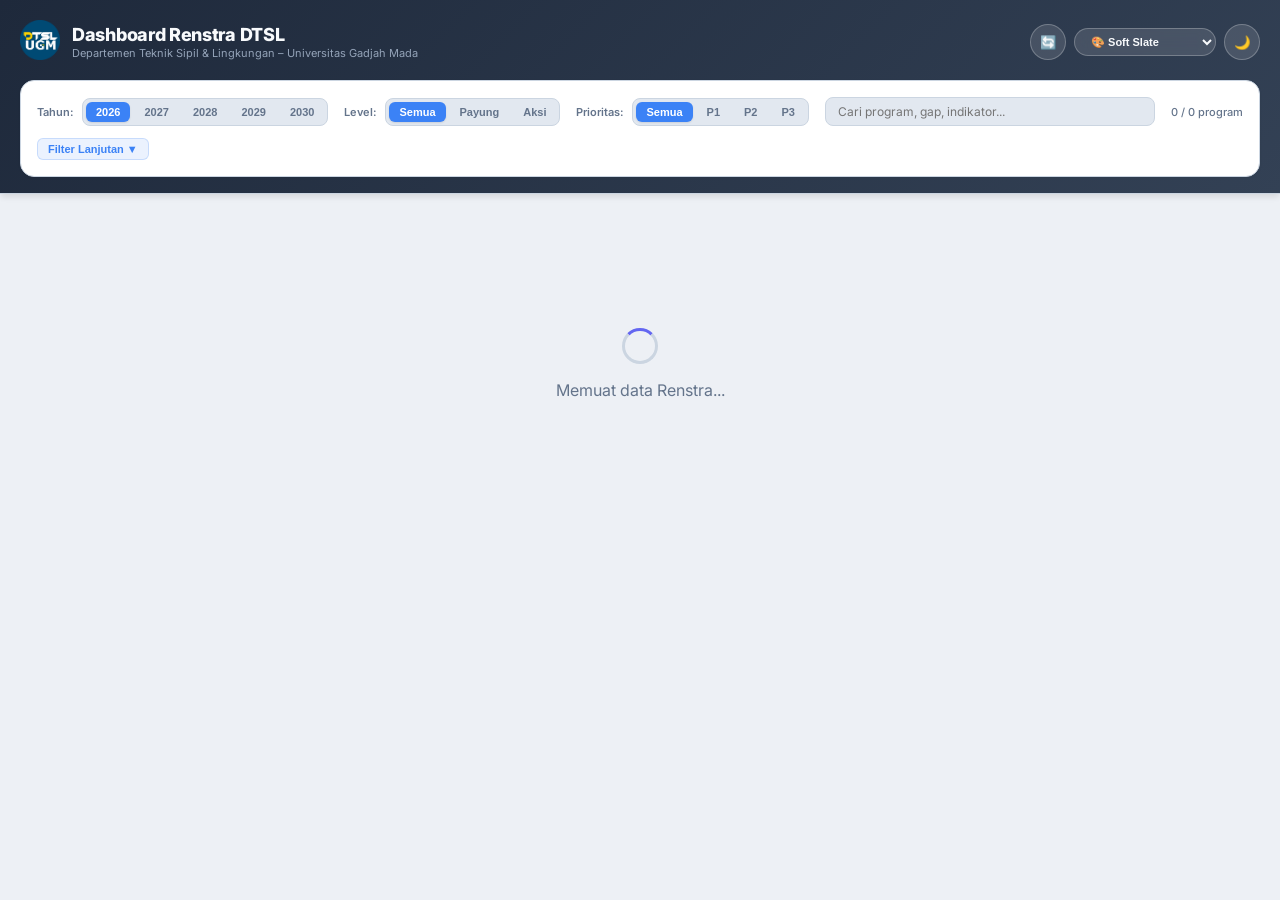
==== commit 7d9dbd50: "Format values in dashboard to local ID style Format numeric values to Indonesian locale with three d" ====
--- a/dashboard_master.html
+++ b/dashboard_master.html
@@ -409,13 +409,16 @@
       }).join("");
 
       const realChips = semLabels.map((lbl, i) => {
-        const val = realQ[i].toFixed(3);
+        const val = realQ[i];
         const active = isTruthy(val);
-        const text = formatQChipLabel(lbl, val);
+        //Format angka ke Lokal ID 3 desimal
+        const numVal = Number(val);
+        const valFormatted = !isNaN(numVal) && active ? numVal.toLocaleString('id-ID, { minimumFractionDigits: 3, maximumFractionDigits: 3}) : val;
+        const text = formatQChipLabel(lbl, valFormatted);
         if (active) {
           const isScheduled = isTruthy(jadwalQ[i]);
           const cls = isScheduled ? "realized" : "realized-check";
-          const titleText = `Realisasi ${lbl}: ${esc(val)}`;
+          const titleText = `Realisasi ${lbl}: ${esc(val.toLocaleString('id-ID', { minimumFractionDigits: 3, maximumFractionDigits: 3 }))}`;
           return `<span class="q-chip ${cls}" title="${titleText}">${esc(text)}</span>`;
         }
         return `<span class="q-chip" title="Belum terealisasi">${esc(text)}</span>`;
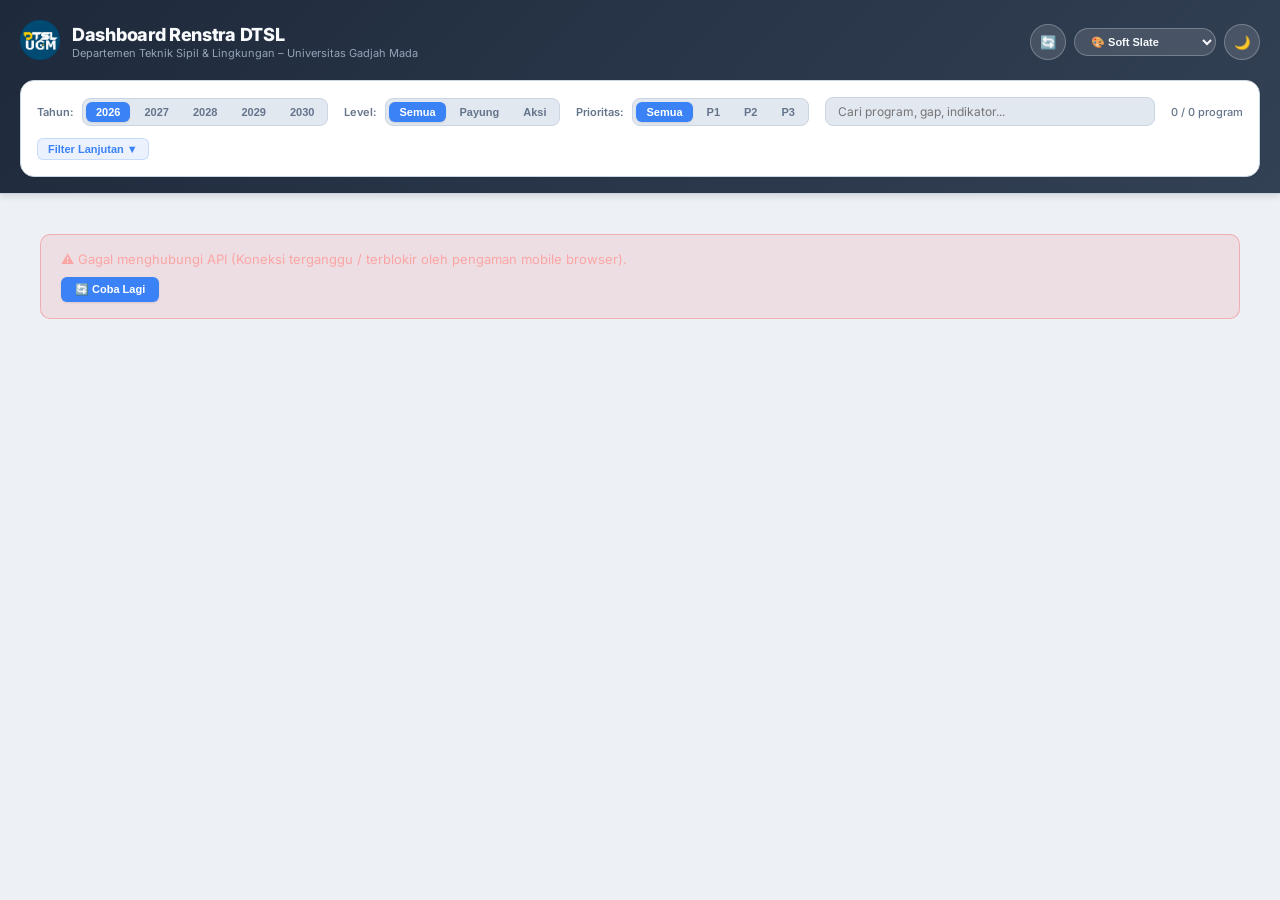
==== commit 0052e742: "Fix locale formatting in dashboard_master.html" ====
--- a/dashboard_master.html
+++ b/dashboard_master.html
@@ -413,7 +413,7 @@
         const active = isTruthy(val);
         //Format angka ke Lokal ID 3 desimal
         const numVal = Number(val);
-        const valFormatted = !isNaN(numVal) && active ? numVal.toLocaleString('id-ID, { minimumFractionDigits: 3, maximumFractionDigits: 3}) : val;
+        const valFormatted = !isNaN(numVal) && active ? numVal.toLocaleString('id-ID', { minimumFractionDigits: 3, maximumFractionDigits: 3}) : val;
         const text = formatQChipLabel(lbl, valFormatted);
         if (active) {
           const isScheduled = isTruthy(jadwalQ[i]);
